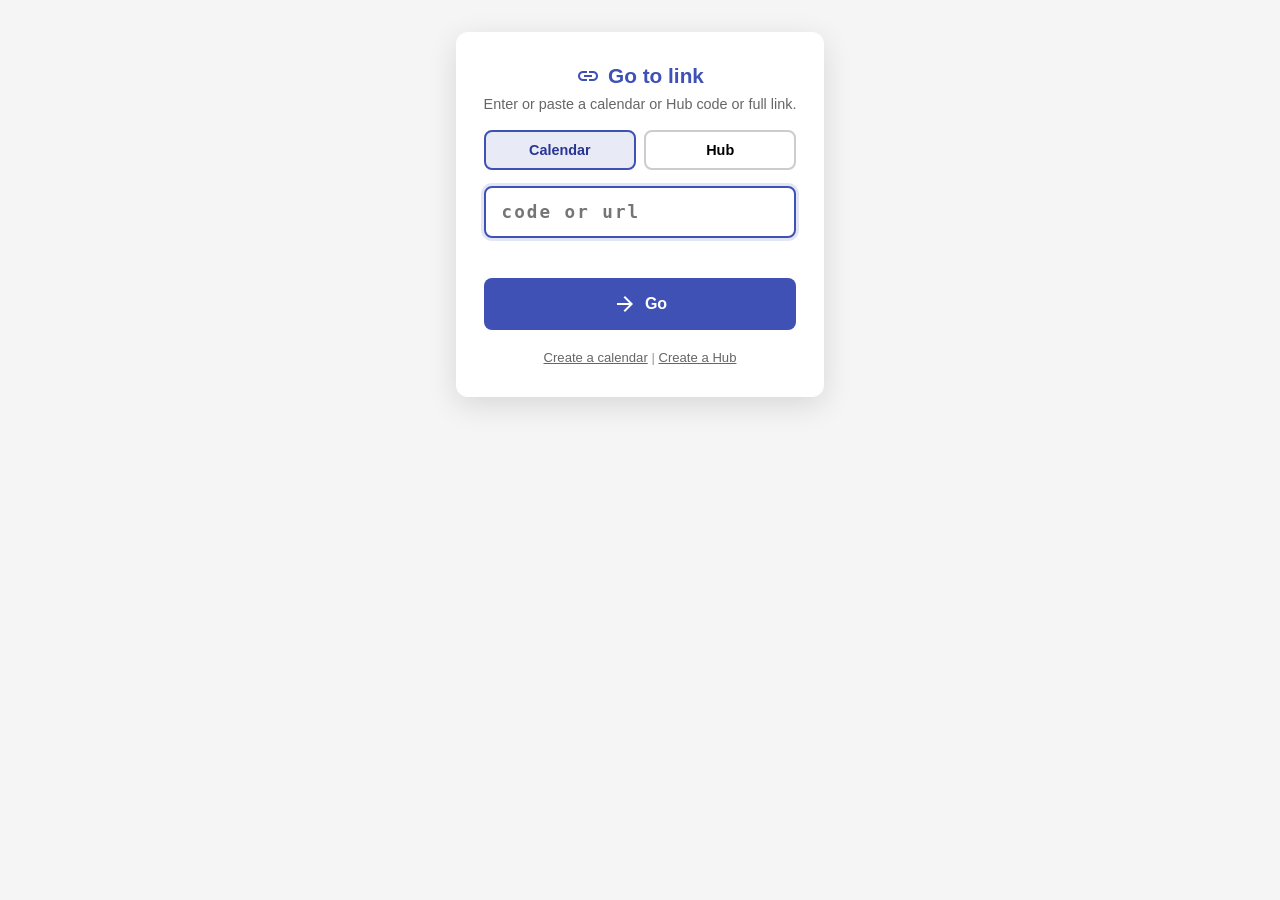
==== go/index.html @ aababd62 "Initial sync of local project state to GitHub" ====
<!DOCTYPE html>
<html lang="en">
<head>
  <meta charset="UTF-8" />
  <meta name="viewport" content="width=device-width, initial-scale=1.0"/>
  <meta name="referrer" content="no-referrer">
  <meta name="robots" content="noindex, nofollow">
  <title>Go to Calendar or Hub - When RU Free</title>
  <style>
    @font-face{
      font-family:'Material Symbols Outlined';
      font-style:normal;font-weight:400;
      src:url('../fonts/material-symbols-outlined.woff2') format('woff2');
    }
    .material-symbols-outlined{
      font-family:'Material Symbols Outlined';
      font-weight:normal;font-style:normal;font-size:24px;line-height:1;
      letter-spacing:normal;text-transform:none;display:inline-block;
      white-space:nowrap;direction:ltr;
      -webkit-font-feature-settings:'liga';font-feature-settings:'liga';
      -webkit-font-smoothing:antialiased;
    }
    *{box-sizing:border-box;font-family:'Segoe UI',Roboto,Helvetica,Arial,sans-serif;}
    html,body{
      margin:0;min-height:10vh;background:#f5f5f5;
      display:flex;align-items:center;justify-content:center;
      padding:16px;color:#333;
    }
    .go-card{
      background:#fff;width:min(440px,100%);
      border-radius:12px;box-shadow:0 8px 30px rgba(0,0,0,0.12);
      padding:32px 28px;text-align:center;
    }
    .go-card h1{
      margin:0 0 6px;font-size:1.3rem;color:#3f51b5;
      display:flex;align-items:center;justify-content:center;gap:8px;
    }
    .go-sub{margin:0 0 16px;color:#666;font-size:0.9rem;line-height:1.4;}
    .type-toggle{display:flex;gap:8px;margin-bottom:16px;}
    .type-btn{
      flex:1;padding:10px;border:2px solid #ccc;background:#fff;
      border-radius:8px;cursor:pointer;font-weight:600;font-size:0.9rem;
    }
    .type-btn.active{border-color:#3f51b5;background:#e8eaf6;color:#283593;}
    .go-input{
      width:100%;padding:14px 16px;font-size:1.1rem;font-weight:700;
      font-family:monospace;letter-spacing:2px;text-align:left;
      border:2px solid #ccc;border-radius:8px;outline:none;
    }
    .go-input:focus{border-color:#3f51b5;box-shadow:0 0 0 3px rgba(63,81,181,0.15);}
    .go-input.error{border-color:#b00020;}
    .go-error{color:#b00020;font-size:0.85rem;margin-top:8px;min-height:1.2em;}
    .go-btn{
      margin-top:16px;width:100%;padding:14px;font-size:1rem;font-weight:700;
      color:#fff;background:#3f51b5;border:none;border-radius:8px;cursor:pointer;
      display:flex;align-items:center;justify-content:center;gap:8px;min-height:48px;
    }
    .go-btn:hover{background:#303f9f;}
    .go-footer{margin-top:20px;font-size:0.82rem;color:#999;}
    .go-footer a{color:#666;text-decoration:underline;}
  </style>
</head>
<body>
  <div class="go-card">
    <h1>
      <span class="material-symbols-outlined" aria-hidden="true">link</span>
      Go to link
    </h1>
    <p class="go-sub">Enter or paste a calendar or Hub code or full link.</p>

    <div class="type-toggle">
      <button type="button" class="type-btn active" data-type="calendar">Calendar</button>
      <button type="button" class="type-btn" data-type="hub">Hub</button>
    </div>

    <input type="text" id="codeInput" class="go-input" maxlength="512"
      placeholder="code or url" autocomplete="off" autocapitalize="off"
      spellcheck="false" aria-label="Code" />
    <div class="go-error" id="goError"></div>

    <button type="button" class="go-btn" id="goBtn">
      <span class="material-symbols-outlined" aria-hidden="true">arrow_forward</span>
      Go
    </button>

    <div class="go-footer">
      <a href="../index.html">Create a calendar</a> |
      <a href="../hub.html?create=1">Create a Hub</a>
    </div>
  </div>

<script>
'use strict';

const codeInput = document.getElementById('codeInput');
const goBtn = document.getElementById('goBtn');
const goError = document.getElementById('goError');
let linkType = 'calendar';

document.querySelectorAll('.type-btn').forEach(btn => {
  btn.addEventListener('click', () => {
    document.querySelectorAll('.type-btn').forEach(b => b.classList.remove('active'));
    btn.classList.add('active');
    linkType = btn.dataset.type || 'calendar';
    codeInput.placeholder = 'code or url';
    goError.textContent = '';
    codeInput.classList.remove('error');
  });
});

function normalizeLinkInput(raw) {
  let str = (raw || '').trim();
  if (!str) return str;
  if (/^https?:\/\//i.test(str)) return str;
  if (/^[a-z0-9.-]+\.[a-z]{2,}([/?#]|$)/i.test(str)) return 'https://' + str;
  return str;
}

function extractCalendarToken(raw) {
  let str = normalizeLinkInput(raw);
  if (!str) return null;

  const tryUrl = str.includes('?c=') || str.includes('calendar.html')
    || str.includes('share.php') || /^https?:\/\//i.test(str);
  if (tryUrl) {
    try {
      const url = new URL(str, window.location.href);
      const token = url.searchParams.get('c');
      if (token) str = token.trim();
    } catch (e) {
      const match = str.match(/[?&]c=([A-Za-z0-9_-]+)/);
      if (match) str = match[1];
    }
  }

  if (/^[A-Za-z0-9_-]{6,64}$/.test(str)) return str;
  return null;
}

function extractHubToken(raw) {
  let str = normalizeLinkInput(raw);
  if (!str) return null;

  const tryUrl = str.includes('?g=') || str.includes('?hub=') || str.includes('hub.html')
    || /^https?:\/\//i.test(str);
  if (tryUrl) {
    try {
      const url = new URL(str, window.location.href);
      const token = url.searchParams.get('g') || url.searchParams.get('hub');
      if (token) str = token.trim();
    } catch (e) {
      let match = str.match(/[?&]g=([A-Za-z0-9_-]+)/);
      if (!match) match = str.match(/[?&]hub=([A-Za-z0-9_-]+)/);
      if (match) str = match[1];
    }
  }

  if (/^[A-Za-z0-9_-]{8,64}$/.test(str)) return str;
  return null;
}

function showGoError(message){
  goError.textContent = message;
  codeInput.classList.add('error');
  codeInput.focus();
}

async function go(){
  goError.textContent = '';
  codeInput.classList.remove('error');

  if(linkType === 'hub'){
    const token = extractHubToken(codeInput.value);
    if(!token){
      goError.textContent = 'Please enter a valid Hub code or link.';
      codeInput.classList.add('error');
      return;
    }
    window.location.href = '../hub.html?g=' + encodeURIComponent(token);
    return;
  }

  const token = extractCalendarToken(codeInput.value);
  if(!token){
    showGoError('Please enter a valid calendar code or link.');
    return;
  }

  goBtn.disabled = true;
  try {
    const url = new URL('../api.php', window.location.href);
    url.searchParams.set('action', 'calendar_meta');
    url.searchParams.set('c', token);
    const resp = await fetch(url.toString(), { credentials: 'same-origin' });
    const data = await resp.json();
    if(data.status !== 'success'){
      showGoError('Please enter a valid calendar code or link.');
      return;
    }
    window.location.href = '../calendar.html?c=' + encodeURIComponent(token);
  } catch(e){
    showGoError('Please enter a valid calendar code or link.');
  } finally {
    goBtn.disabled = false;
  }
}

(function initFromUrl(){
  const params = new URLSearchParams(window.location.search);
  const hubCode = params.get('hub');
  const calCode = params.get('c');
  if(hubCode){
    document.querySelector('[data-type="hub"]')?.click();
    codeInput.value = hubCode;
  } else if(calCode){
    document.querySelector('[data-type="calendar"]')?.click();
    codeInput.value = calCode;
  }
})();

goBtn.addEventListener('click', go);
codeInput.addEventListener('keydown', e => { if(e.key === 'Enter') go(); });
codeInput.addEventListener('input', () => {
  goError.textContent = '';
  codeInput.classList.remove('error');
});

codeInput.focus();
</script>
</body>
</html>
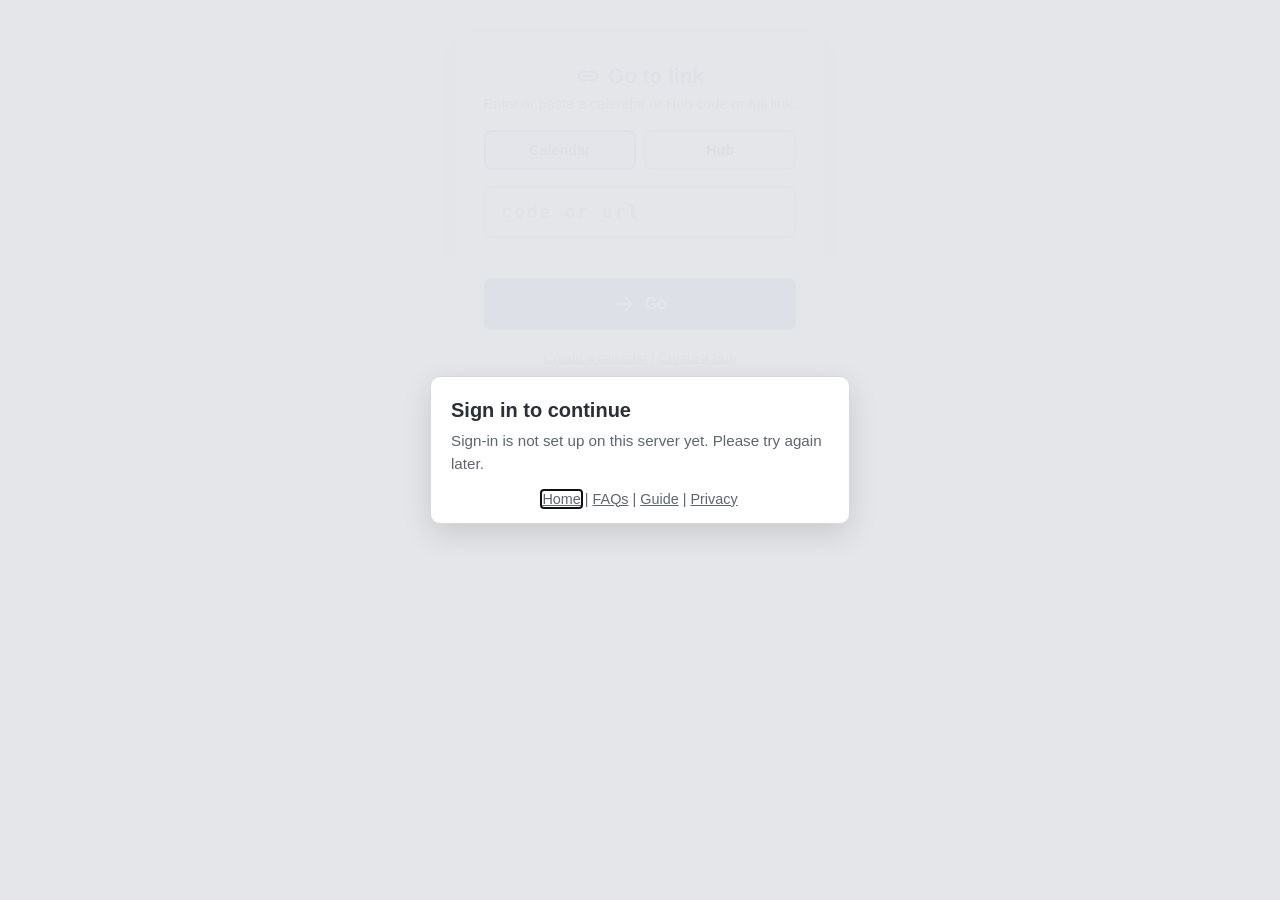
==== commit df5a5adc: "Replace PINs with sign-in accounts and let admin accounts open the panel Opening, joining or creatin" ====
--- a/go/index.html
+++ b/go/index.html
@@ -58,7 +58,10 @@
     .go-btn:hover{background:#303f9f;}
     .go-footer{margin-top:20px;font-size:0.82rem;color:#999;}
     .go-footer a{color:#666;text-decoration:underline;}
+    .go-account{margin-top:12px;display:flex;justify-content:center;}
+    .go-account:has(#accountBadge:empty){display:none;}
   </style>
+  <link rel="stylesheet" href="../account.css?v=20260927c">
 </head>
 <body>
   <div class="go-card">
@@ -87,8 +90,11 @@
       <a href="../index.html">Create a calendar</a> |
       <a href="../hub.html?create=1">Create a Hub</a>
     </div>
+    <div class="go-account"><span id="accountBadge"></span></div>
   </div>
 
+<script src="../passkey.js?v=20260927a"></script>
+<script src="../account-core.js?v=20260927c"></script>
 <script>
 'use strict';
 
@@ -193,7 +199,9 @@
     url.searchParams.set('c', token);
     const resp = await fetch(url.toString(), { credentials: 'same-origin' });
     const data = await resp.json();
-    if(data.status !== 'success'){
+    if(Account.handleApiError(data)) return;
+    // ACCESS_REQUIRED: a real calendar with an emoji; the calendar page asks for it
+    if(data.status !== 'success' && data.code !== 'ACCESS_REQUIRED'){
       showGoError('Please enter a valid calendar code or link.');
       return;
     }
@@ -225,7 +233,11 @@
   codeInput.classList.remove('error');
 });
 
-codeInput.focus();
+document.addEventListener('DOMContentLoaded', async () => {
+  const me = await Account.require();
+  Account.renderBadge(me, document.getElementById('accountBadge'));
+  codeInput.focus();
+});
 </script>
 </body>
 </html>
--- a/account.css
+++ b/account.css
@@ -0,0 +1,448 @@
+/* ============================================
+   ACCOUNT.CSS - Sign-in panel, profile badge and toast (account-core.js),
+   shared by every page, plus the profile page (account.html).
+   Class names start with acct- so they never clash with page styles.
+   ============================================ */
+
+:root {
+  --acct-bg: #f4f5f7;
+  --acct-card: #ffffff;
+  --acct-border: #d5d8dd;
+  --acct-text: #2b2f36;
+  --acct-muted: #5f6570;
+  --acct-primary: #3f51b5;
+  --acct-primary-dark: #303f9f;
+  --acct-danger: #b00020;
+  --acct-radius: 10px;
+}
+
+body.acct-locked {
+  overflow: hidden;
+}
+
+/* ---------- Sign-in overlay ---------- */
+.acct-overlay {
+  position: fixed;
+  inset: 0;
+  z-index: 10000;
+  background: rgba(228, 230, 234, 0.97);
+  display: flex;
+  align-items: center;
+  justify-content: center;
+  padding: 16px;
+  overflow-y: auto;
+}
+
+.acct-box {
+  width: min(420px, 100%);
+  background: var(--acct-card);
+  border: 1px solid var(--acct-border);
+  border-radius: var(--acct-radius);
+  box-shadow: 0 10px 30px rgba(0, 0, 0, 0.12);
+  padding: 22px 20px 16px;
+  color: var(--acct-text);
+}
+
+.acct-title {
+  margin: 0 0 8px;
+  font-size: 1.25rem;
+  color: var(--acct-text);
+  border: none;
+  padding: 0;
+  background: none;
+}
+
+.acct-text {
+  margin: 0 0 16px;
+  color: var(--acct-muted);
+  line-height: 1.45;
+  font-size: 0.95rem;
+}
+
+.acct-links {
+  margin: 14px 0 0;
+  text-align: center;
+  font-size: 0.9rem;
+  color: var(--acct-muted);
+}
+
+.acct-links a {
+  color: inherit;
+  text-decoration: underline;
+}
+
+/* ---------- Buttons (shape and size shared; colour by function) ---------- */
+.acct-methods {
+  display: flex;
+  flex-direction: column;
+  gap: 10px;
+}
+
+.acct-btn {
+  display: inline-flex;
+  align-items: center;
+  justify-content: center;
+  gap: 8px;
+  min-height: 44px;
+  padding: 10px 16px;
+  border-radius: 8px;
+  border: 1px solid transparent;
+  font-family: inherit;
+  font-size: 0.95rem;
+  font-weight: 600;
+  line-height: 1.25;
+  cursor: pointer;
+  text-decoration: none;
+  box-sizing: border-box;
+  transition: filter 0.15s ease, transform 0.08s ease;
+}
+
+/* Sign-in panel: every method laid out like Google's button (Google requires equal prominence):
+   icon 12px from the left edge, 10px gap, label centred in the remaining space. */
+.acct-methods .acct-btn {
+  display: flex;
+  width: 100%;
+  min-height: 44px;
+  padding: 6px 12px;
+  gap: 10px;
+  border-radius: 4px;
+  font-family: 'Roboto', arial, sans-serif;
+  font-size: 14px;
+  font-weight: 500;
+  letter-spacing: 0.25px;
+}
+
+.acct-methods .acct-btn-label { flex-grow: 1; }
+
+.acct-methods .acct-btn-label,
+.acct-btn-facebook .acct-btn-label { font-family: inherit; }
+
+.acct-btn-label { min-width: 0; }
+
+.acct-logo {
+  width: 20px;
+  height: 20px;
+  min-width: 20px;
+  flex-shrink: 0;
+  display: block;
+}
+
+.acct-list .acct-logo { margin: 2px; }
+.acct-list .acct-logo-facebook { color: #1877f2; }
+
+.acct-btn:hover { filter: brightness(0.95); }
+.acct-btn:active { transform: translateY(1px); }
+.acct-btn:disabled { opacity: 0.55; cursor: not-allowed; }
+.acct-btn:focus-visible { outline: 3px solid #9fa8da; outline-offset: 2px; }
+
+.acct-btn .material-symbols-outlined { font-size: 20px; }
+
+.acct-btn-primary { background: var(--acct-primary); color: #fff; }
+.acct-btn-secondary { background: #e8eaf6; color: var(--acct-primary-dark); border-color: #c5cae9; }
+.acct-btn-ghost { background: #fff; color: var(--acct-text); border-color: var(--acct-border); }
+.acct-btn-danger { background: var(--acct-danger); color: #fff; }
+.acct-btn-facebook {
+  gap: 10px;
+  padding: 0 12px;
+  border-radius: 4px;
+  background: #1877f2;
+  color: #fff;
+  border-color: #1877f2;
+  font-family: 'Roboto', arial, sans-serif;
+  font-size: 14px;
+  font-weight: 500;
+  letter-spacing: 0.25px;
+}
+.acct-btn-facebook:hover { filter: none; background: #166fe5; border-color: #166fe5; }
+.acct-btn-small { min-height: 44px; padding: 8px 12px; font-size: 0.9rem; }
+
+/* ---------- Sign in with Google button ----------
+   Google's HTML button from https://developers.google.com/identity/branding-guidelines, as generated
+   by its configurator. Required for Google app verification: keep the colours, font, padding and
+   logo size. Only the height is raised from 40px to the site's 44px touch target. */
+.gsi-material-button {
+  -moz-user-select: none;
+  -webkit-user-select: none;
+  -ms-user-select: none;
+  -webkit-appearance: none;
+  background-color: #fff;
+  background-image: none;
+  border: 1px solid #747775;
+  border-radius: 4px;
+  box-sizing: border-box;
+  color: #1f1f1f;
+  cursor: pointer;
+  font-family: 'Roboto', arial, sans-serif;
+  font-size: 14px;
+  height: 44px;
+  letter-spacing: 0.25px;
+  outline: none;
+  overflow: hidden;
+  padding: 0 12px;
+  position: relative;
+  text-align: center;
+  transition: background-color 0.218s, border-color 0.218s, box-shadow 0.218s;
+  vertical-align: middle;
+  white-space: nowrap;
+  width: auto;
+  max-width: 400px;
+  min-width: min-content;
+}
+
+.gsi-material-button .gsi-material-button-icon {
+  height: 20px;
+  margin-right: 10px;
+  min-width: 20px;
+  width: 20px;
+}
+
+.gsi-material-button .gsi-material-button-content-wrapper {
+  align-items: center;
+  display: flex;
+  flex-direction: row;
+  flex-wrap: nowrap;
+  height: 100%;
+  justify-content: space-between;
+  position: relative;
+  width: 100%;
+}
+
+.gsi-material-button .gsi-material-button-contents {
+  flex-grow: 1;
+  font-family: 'Roboto', arial, sans-serif;
+  font-weight: 500;
+  overflow: hidden;
+  text-overflow: ellipsis;
+  vertical-align: top;
+}
+
+.gsi-material-button .gsi-material-button-state {
+  transition: opacity 0.218s;
+  bottom: 0;
+  left: 0;
+  opacity: 0;
+  position: absolute;
+  right: 0;
+  top: 0;
+}
+
+.gsi-material-button:disabled {
+  cursor: default;
+  background-color: #ffffff61;
+  border-color: #1f1f1f1f;
+}
+
+.gsi-material-button:disabled .gsi-material-button-contents,
+.gsi-material-button:disabled .gsi-material-button-icon {
+  opacity: 38%;
+}
+
+.gsi-material-button:not(:disabled):active .gsi-material-button-state,
+.gsi-material-button:not(:disabled):focus .gsi-material-button-state {
+  background-color: #303030;
+  opacity: 12%;
+}
+
+.gsi-material-button:not(:disabled):hover {
+  box-shadow: 0 1px 2px 0 rgba(60, 64, 67, 0.3), 0 1px 3px 1px rgba(60, 64, 67, 0.15);
+}
+
+.gsi-material-button:not(:disabled):hover .gsi-material-button-state {
+  background-color: #303030;
+  opacity: 8%;
+}
+
+.gsi-material-button:focus-visible { outline: 3px solid #9fa8da; outline-offset: 2px; }
+
+.acct-methods .gsi-material-button { width: 100%; max-width: none; }
+
+.acct-status {
+  min-height: 1.2em;
+  margin: 4px 0 0;
+  font-size: 0.9rem;
+  color: var(--acct-muted);
+  text-align: center;
+}
+
+/* ---------- Profile badge (page headers) ---------- */
+.acct-badge {
+  display: inline-flex;
+  align-items: center;
+  gap: 6px;
+  min-height: 44px;
+  padding: 6px 12px;
+  border-radius: 22px;
+  background: #fff;
+  border: 1px solid var(--acct-border);
+  color: var(--acct-text);
+  text-decoration: none;
+  font-weight: 600;
+  font-size: 0.9rem;
+  max-width: 220px;
+}
+
+.acct-badge-name {
+  overflow: hidden;
+  text-overflow: ellipsis;
+  white-space: nowrap;
+}
+
+/* Page title with the profile badge on the right */
+.acct-page-head {
+  display: flex;
+  align-items: center;
+  justify-content: space-between;
+  flex-wrap: wrap;
+  gap: 8px;
+}
+.acct-page-head h1 { margin-right: auto; }
+
+/* ---------- Toast ---------- */
+.acct-toast {
+  position: fixed;
+  left: 50%;
+  bottom: 20px;
+  transform: translateX(-50%);
+  z-index: 10001;
+  background: #333;
+  color: #fff;
+  padding: 12px 16px;
+  border-radius: 8px;
+  max-width: min(460px, calc(100% - 24px));
+  font-size: 0.95rem;
+  box-shadow: 0 6px 18px rgba(0, 0, 0, 0.2);
+}
+
+/* ---------- Profile page (account.html) ---------- */
+.acct-page {
+  background: var(--acct-bg);
+}
+
+.acct-page .card {
+  width: min(760px, 100%);
+}
+
+.acct-section {
+  background: var(--acct-card);
+  border: 1px solid var(--acct-border);
+  border-radius: var(--acct-radius);
+  padding: 14px;
+  margin: 12px 0;
+}
+
+.acct-section h2 {
+  margin: 0 0 10px;
+  font-size: 1.05rem;
+  border: none;
+  padding: 0;
+}
+
+.acct-field {
+  display: flex;
+  flex-direction: column;
+  gap: 4px;
+  margin-bottom: 12px;
+}
+
+.acct-field label {
+  font-weight: 600;
+  font-size: 0.95rem;
+}
+
+.acct-field input {
+  min-height: 44px;
+  padding: 8px 12px;
+  border: 1px solid var(--acct-border);
+  border-radius: 8px;
+  font-size: 1rem;
+  background: #fff;
+}
+
+.acct-field input:focus {
+  outline: 3px solid #c5cae9;
+  border-color: var(--acct-primary);
+}
+
+.acct-hint {
+  font-size: 0.85rem;
+  color: var(--acct-muted);
+}
+
+.acct-error {
+  color: var(--acct-danger);
+  font-size: 0.9rem;
+  min-height: 1.2em;
+  margin: 4px 0 0;
+}
+
+.acct-row {
+  display: flex;
+  flex-wrap: wrap;
+  gap: 10px;
+  align-items: center;
+}
+
+.acct-list {
+  list-style: none;
+  margin: 0;
+  padding: 0;
+}
+
+.acct-list li {
+  display: flex;
+  align-items: center;
+  gap: 10px;
+  padding: 10px 0;
+  border-bottom: 1px solid #eceef1;
+}
+
+.acct-list li:last-child { border-bottom: none; }
+
+.acct-list .material-symbols-outlined { color: var(--acct-muted); }
+
+.acct-item-text {
+  flex: 1;
+  min-width: 0;
+  display: flex;
+  flex-direction: column;
+}
+
+.acct-item-text a,
+.acct-item-text strong {
+  color: var(--acct-text);
+  font-weight: 600;
+  overflow-wrap: anywhere;
+}
+
+.acct-item-sub {
+  font-size: 0.85rem;
+  color: var(--acct-muted);
+}
+
+.acct-tag {
+  display: inline-block;
+  font-size: 0.75rem;
+  font-weight: 700;
+  padding: 2px 8px;
+  border-radius: 10px;
+  background: #e8eaf6;
+  color: var(--acct-primary-dark);
+  margin-left: 6px;
+  vertical-align: middle;
+}
+
+.acct-empty {
+  color: var(--acct-muted);
+  font-size: 0.95rem;
+}
+
+.acct-danger-zone {
+  border-color: #f1b8c0;
+}
+
+@media (max-width: 600px) {
+  .acct-box { padding: 18px 14px 12px; }
+  .acct-row .acct-btn,
+  .acct-row .gsi-material-button { flex: 1 1 auto; max-width: none; }
+  .acct-badge { max-width: 160px; }
+}
